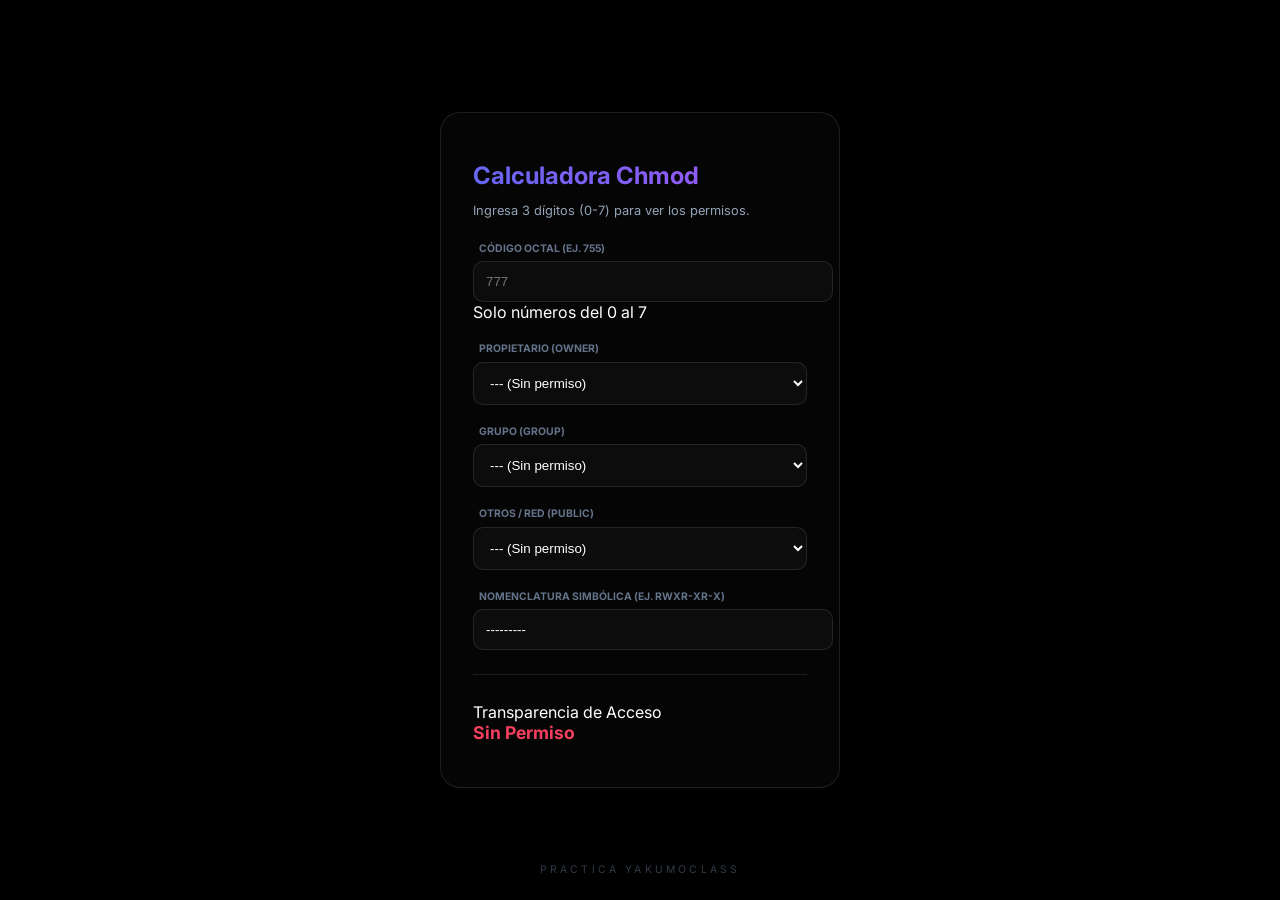
==== index.html @ 8440dbb1 "Subida de Calculadora Chmod" ====
<!DOCTYPE html>
<html lang="es">

<head>
    <meta charset="UTF-8">
    <meta name="viewport" content="width=device-width, initial-scale=1.0">
    <title>Calculadora Chmod</title>
    <link rel="stylesheet" href="style.css">
    <link rel="preconnect" href="https://fonts.googleapis.com">
    <link rel="preconnect" href="https://fonts.gstatic.com" crossorigin>
    <link href="https://fonts.googleapis.com/css2?family=Inter:wght@400;600;700&display=swap" rel="stylesheet">
</head>

<body>
    <div class="container">
        <div class="glass-card" id="main-card">
            <h1>Calculadora Chmod</h1>
            <p class="subtitle">Ingresa 3 dígitos (0-7) para ver los permisos.</p>

            <form id="level-form">
                <div class="form-group">
                    <label for="octal-input">Código Octal (ej. 755)</label>
                    <input type="text" id="octal-input" maxlength="3" placeholder="777" required autocomplete="off">
                    <div class="error-text" id="input-error">Solo números del 0 al 7</div>
                </div>

                <div class="form-group">
                    <label>Propietario (Owner)</label>
                    <select id="out-owner">
                        <option value="0">--- (Sin permiso)</option>
                        <option value="1">--x (Ejecución)</option>
                        <option value="2">-w- (Escritura)</option>
                        <option value="3">-wx (Escritura y Ejecución)</option>
                        <option value="4">r-- (Lectura)</option>
                        <option value="5">r-x (Lectura y Ejecución)</option>
                        <option value="6">rw- (Lectura y Escritura)</option>
                        <option value="7">rwx (Lectura, Escritura y Ejecución)</option>
                    </select>
                </div>

                <div class="form-group">
                    <label>Grupo (Group)</label>
                    <select id="out-group">
                        <option value="0">--- (Sin permiso)</option>
                        <option value="1">--x (Ejecución)</option>
                        <option value="2">-w- (Escritura)</option>
                        <option value="3">-wx (Escritura y Ejecución)</option>
                        <option value="4">r-- (Lectura)</option>
                        <option value="5">r-x (Lectura y Ejecución)</option>
                        <option value="6">rw- (Lectura y Escritura)</option>
                        <option value="7">rwx (Lectura, Escritura y Ejecución)</option>
                    </select>
                </div>

                <div class="form-group">
                    <label>Otros / Red (Public)</label>
                    <select id="out-other">
                        <option value="0">--- (Sin permiso)</option>
                        <option value="1">--x (Ejecución)</option>
                        <option value="2">-w- (Escritura)</option>
                        <option value="3">-wx (Escritura y Ejecución)</option>
                        <option value="4">r-- (Lectura)</option>
                        <option value="5">r-x (Lectura y Ejecución)</option>
                        <option value="6">rw- (Lectura y Escritura)</option>
                        <option value="7">rwx (Lectura, Escritura y Ejecución)</option>
                    </select>
                </div>

                <div class="form-group">
                    <label>Nomenclatura Simbólica (ej. rwxr-xr-x)</label>
                    <input type="text" id="out-symbolic" maxlength="9" placeholder="rwxrwxrwx" autocomplete="off">
                </div>

                <div class="level-container">
                    <div class="level-info">
                        <div class="level-label">Transparencia de Acceso</div>
                        <div class="level-value" id="level-text">Sin Datos</div>
                    </div>
                    <div class="progress-ring-container">
                        <svg class="progress-ring" width="60" height="60">
                            <circle class="progress-ring__background" stroke-width="4" fill="transparent" r="26" cx="30"
                                cy="30" />
                            <circle class="progress-ring__circle" stroke-width="4" fill="transparent" r="26" cx="30"
                                cy="30" id="progress-circle" />
                        </svg>
                    </div>
                </div>
            </form>
        </div>
    </div>
    <div class="footer-branding">
        practica yakumoclass
    </div>
    <script src="script.js"></script>
</body>

</html>
---- style.css ----
:root {
    --primary: #6366f1;
    --secondary: #a855f7;
    --border: rgba(255, 255, 255, 0.1);
    --level-color: #6366f1;
}

body {
    margin: 0;
    min-height: 100vh;
    display: flex;
    align-items: center;
    justify-content: center;
    background: #000 url('https://i.pinimg.com/originals/fa/81/ef/fa81ef985382900083395b0788229986.jpg') center/cover;
    font-family: 'Inter', sans-serif;
    color: #fff;
    position: relative;
}

body::after {
    content: '';
    position: absolute;
    inset: 0;
    background: rgba(0, 0, 0, 0.55);
    z-index: 1;
}

.container {
    z-index: 10;
    width: 100%;
    max-width: 400px;
    padding: 1rem;
}

.glass-card {
    background: rgba(255, 255, 255, 0.02);
    backdrop-filter: blur(12px);
    border: 1px solid var(--border);
    border-radius: 20px;
    padding: 2rem;
    box-shadow: 0 20px 50px rgba(0, 0, 0, 0.5);
}

h1 {
    font-size: 1.5rem;
    margin-bottom: 0.5rem;
    background: linear-gradient(45deg, var(--primary), var(--secondary));
    -webkit-background-clip: text;
    color: transparent;
}

.subtitle {
    color: #94a3b8;
    font-size: 0.8rem;
    margin-bottom: 1.5rem;
}

.form-group {
    margin-bottom: 1.25rem;
}

label {
    display: block;
    font-size: 0.65rem;
    font-weight: 700;
    color: #64748b;
    text-transform: uppercase;
    margin: 0 0 0.4rem 0.4rem;
}

input,
select {
    width: 100%;
    background: rgba(255, 255, 255, 0.03);
    border: 1px solid var(--border);
    border-radius: 10px;
    padding: 0.75rem;
    color: #fff;
    outline: none;
    transition: 0.3s;
}

input:focus,
select:focus {
    border-color: var(--level-color);
}

.level-container {
    display: flex;
    align-items: center;
    justify-content: space-between;
    border-top: 1px solid var(--border);
    margin-top: 1.5rem;
    padding-top: 1rem;
}

.level-value {
    font-size: 1.1rem;
    font-weight: 700;
    color: var(--level-color);
}

.progress-ring__circle {
    transition: 0.5s;
    stroke: var(--level-color);
    filter: drop-shadow(0 0 5px var(--level-color));
    transform: rotate(-90deg);
    transform-origin: 50% 50%;
}

.footer-branding {
    position: absolute;
    bottom: 1.5rem;
    font-size: 0.65rem;
    letter-spacing: 0.2rem;
    color: #64748b;
    opacity: 0.5;
    left: 50%;
    transform: translateX(-50%);
    text-transform: uppercase;
    z-index: 10;
}
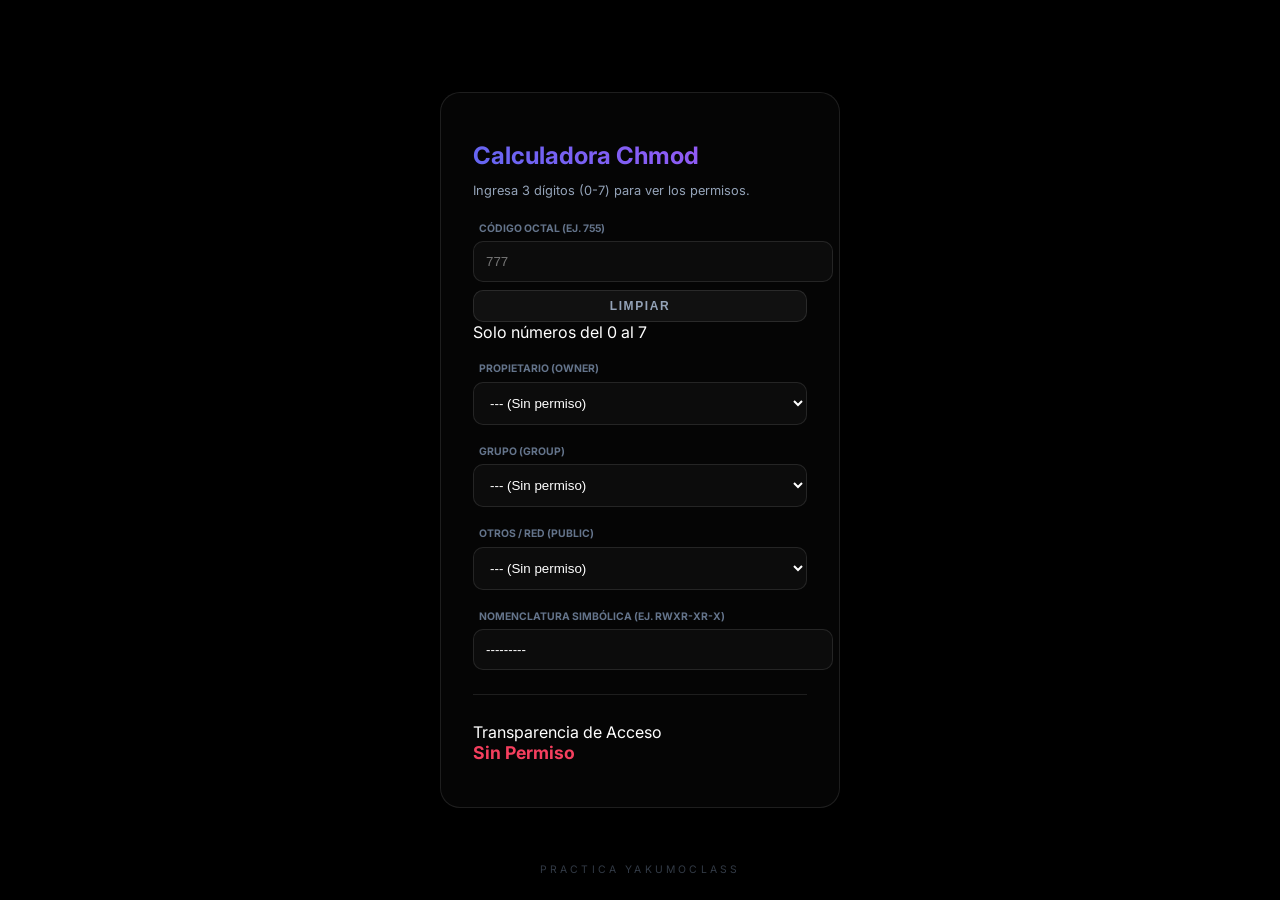
==== commit 23fd6ea3: "Update gh-pages from master" ====
--- a/index.html
+++ b/index.html
@@ -21,6 +21,7 @@
                 <div class="form-group">
                     <label for="octal-input">Código Octal (ej. 755)</label>
                     <input type="text" id="octal-input" maxlength="3" placeholder="777" required autocomplete="off">
+                    <button type="button" id="btn-clear" class="btn-clear">Limpiar</button>
                     <div class="error-text" id="input-error">Solo números del 0 al 7</div>
                 </div>
 
--- a/style.css
+++ b/style.css
@@ -46,6 +46,7 @@
     margin-bottom: 0.5rem;
     background: linear-gradient(45deg, var(--primary), var(--secondary));
     -webkit-background-clip: text;
+    background-clip: text;
     color: transparent;
 }
 
@@ -85,6 +86,29 @@
     border-color: var(--level-color);
 }
 
+.btn-clear {
+    margin-top: 0.5rem;
+    width: 100%;
+    background: rgba(255, 255, 255, 0.05);
+    border: 1px solid var(--border);
+    border-radius: 10px;
+    padding: 0.5rem;
+    color: #94a3b8;
+    font-size: 0.75rem;
+    cursor: pointer;
+    transition: 0.3s;
+    text-transform: uppercase;
+    font-weight: 600;
+    letter-spacing: 0.1rem;
+}
+
+.btn-clear:hover {
+    background: rgba(244, 63, 94, 0.1);
+    border-color: #f43f5e;
+    color: #f43f5e;
+    box-shadow: 0 0 15px rgba(244, 63, 94, 0.2);
+}
+
 .level-container {
     display: flex;
     align-items: center;
